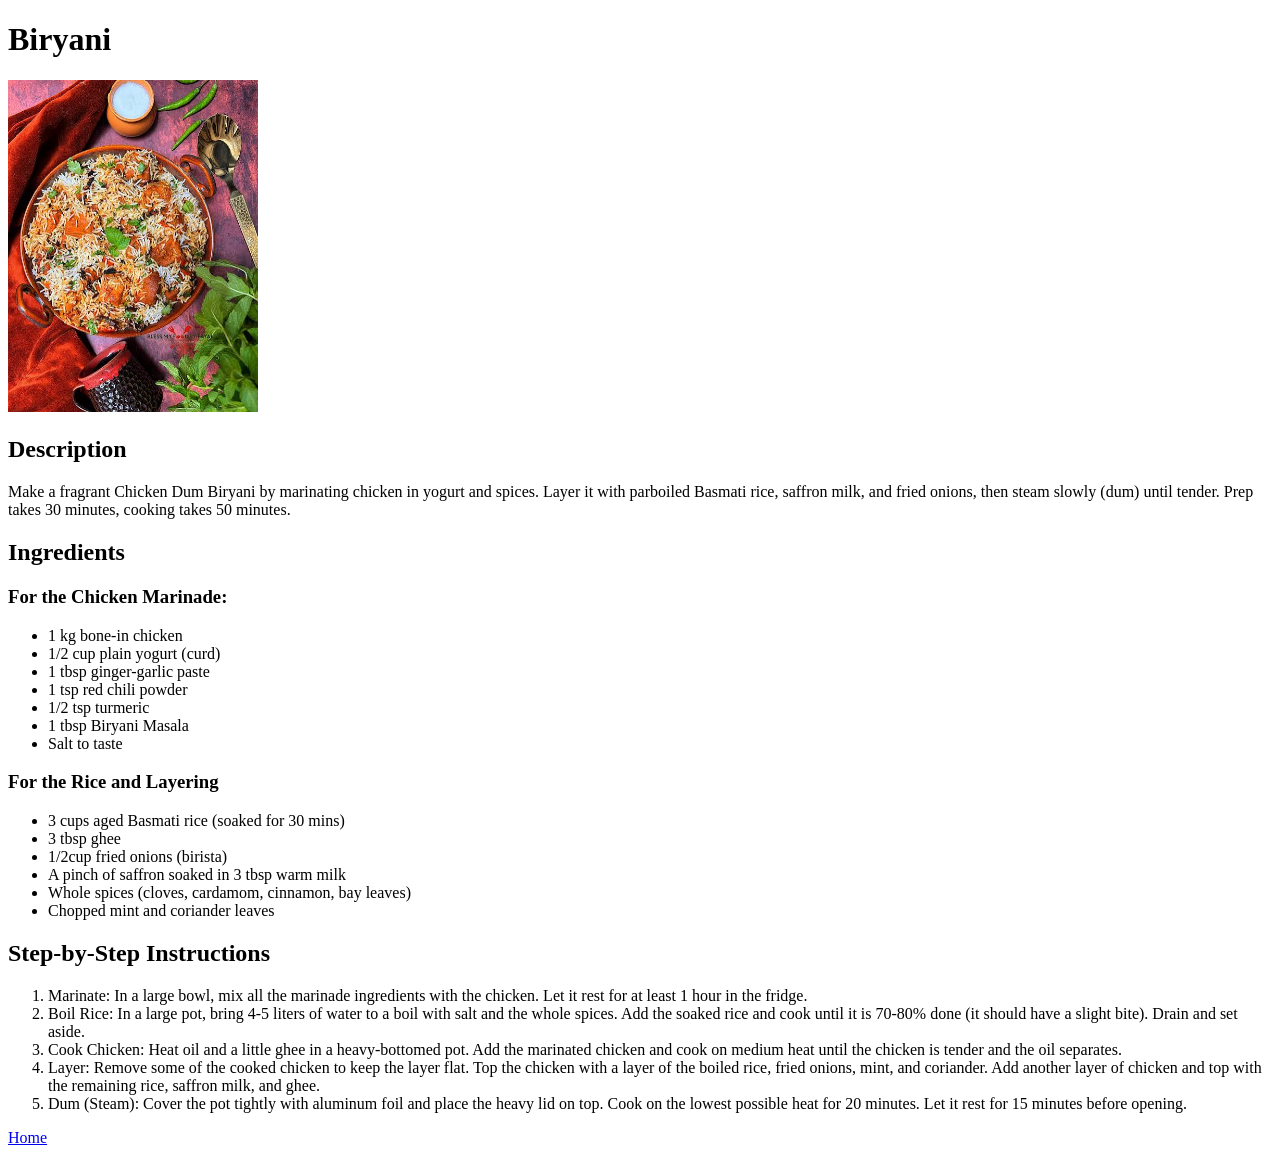
==== recipes/biryani.html @ d8bc10c2 "Rename Biryani file to remove space" ====
<!DOCTYPE html>
<html lang="en">

<head>
    <meta charset="UTF-8">
    <meta name="viewport" content="width=device-width, initial-scale=1.0">
    <title>Biryani Recipe</title>
</head>

<body>
    <h1>Biryani</h1>
    <img src="../images/biryani.jpeg" alt="Biryani" width="250">

    <h2>Description</h2>
    <p>Make a fragrant Chicken Dum Biryani by marinating chicken in yogurt and spices. Layer it with parboiled Basmati
        rice, saffron milk, and fried onions, then steam slowly (dum) until tender. Prep takes 30 minutes, cooking takes
        50 minutes.</p>

    <!-- Ingredients needed: -->
    <h2>Ingredients</h2>

    <h3>For the Chicken Marinade:</h3>
    <ul>
        <li>1 kg bone-in chicken</li>
        <li> 1/2 cup plain yogurt (curd)</li>
        <li>1 tbsp ginger-garlic paste</li>
        <li>1 tsp red chili powder</li>
        <li>1/2 tsp turmeric</li>
        <li>1 tbsp Biryani Masala</li>
        <li>Salt to taste</li>
    </ul>

    <h3>For the Rice and Layering</h3>
    <ul>
        <li>3 cups aged Basmati rice (soaked for 30 mins)</li>
        <li>3 tbsp ghee</li>
        <li>1/2cup fried onions (birista)</li>
        <li>A pinch of saffron soaked in 3 tbsp warm milk</li>
        <li>Whole spices (cloves, cardamom, cinnamon, bay leaves)</li>
        <li>Chopped mint and coriander leaves</li>
    </ul>

    <!-- Instruction to follow -->
    <h2>Step-by-Step Instructions</h2>
    <ol>
        <li>Marinate: In a large bowl, mix all the marinade ingredients with the chicken. Let it rest for at least 1
            hour in the fridge.</li>
        <li>Boil Rice: In a large pot, bring 4-5 liters of water to a boil with salt and the whole spices. Add the
            soaked rice and cook until it is 70-80% done (it should have a slight bite). Drain and set aside.</li>
        <li>Cook Chicken: Heat oil and a little ghee in a heavy-bottomed pot. Add the marinated chicken and cook on
            medium heat until the chicken is tender and the oil separates.</li>
        <li>Layer: Remove some of the cooked chicken to keep the layer flat. Top the chicken with a layer of the boiled
            rice, fried onions, mint, and coriander. Add another layer of chicken and top with the remaining rice,
            saffron milk, and ghee.</li>
        <li>Dum (Steam): Cover the pot tightly with aluminum foil and place the heavy lid on top. Cook on the lowest
            possible heat for 20 minutes. Let it rest for 15 minutes before opening.</li>
    </ol>

    <a href="../index.html">Home</a>
</body>

</html>
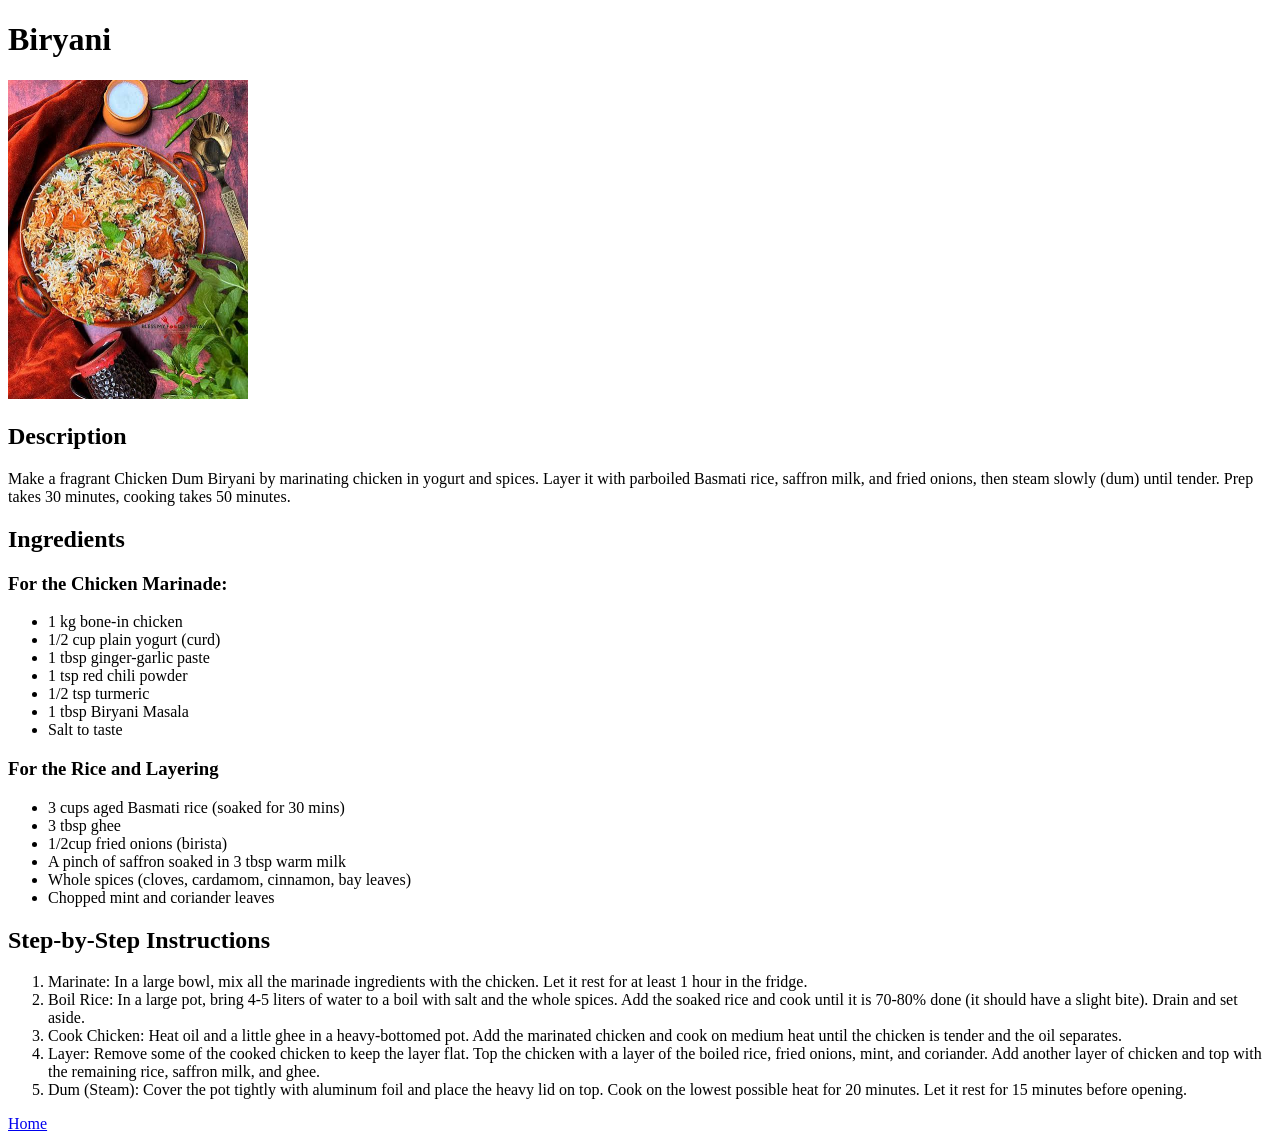
==== commit db8a2b2b: "Fix image size in the Biryani recipe page" ====
--- a/recipes/biryani.html
+++ b/recipes/biryani.html
@@ -9,7 +9,7 @@
 
 <body>
     <h1>Biryani</h1>
-    <img src="../images/biryani.jpeg" alt="Biryani" width="250">
+    <img src="../images/biryani.jpeg" alt="Biryani" width="240">
 
     <h2>Description</h2>
     <p>Make a fragrant Chicken Dum Biryani by marinating chicken in yogurt and spices. Layer it with parboiled Basmati
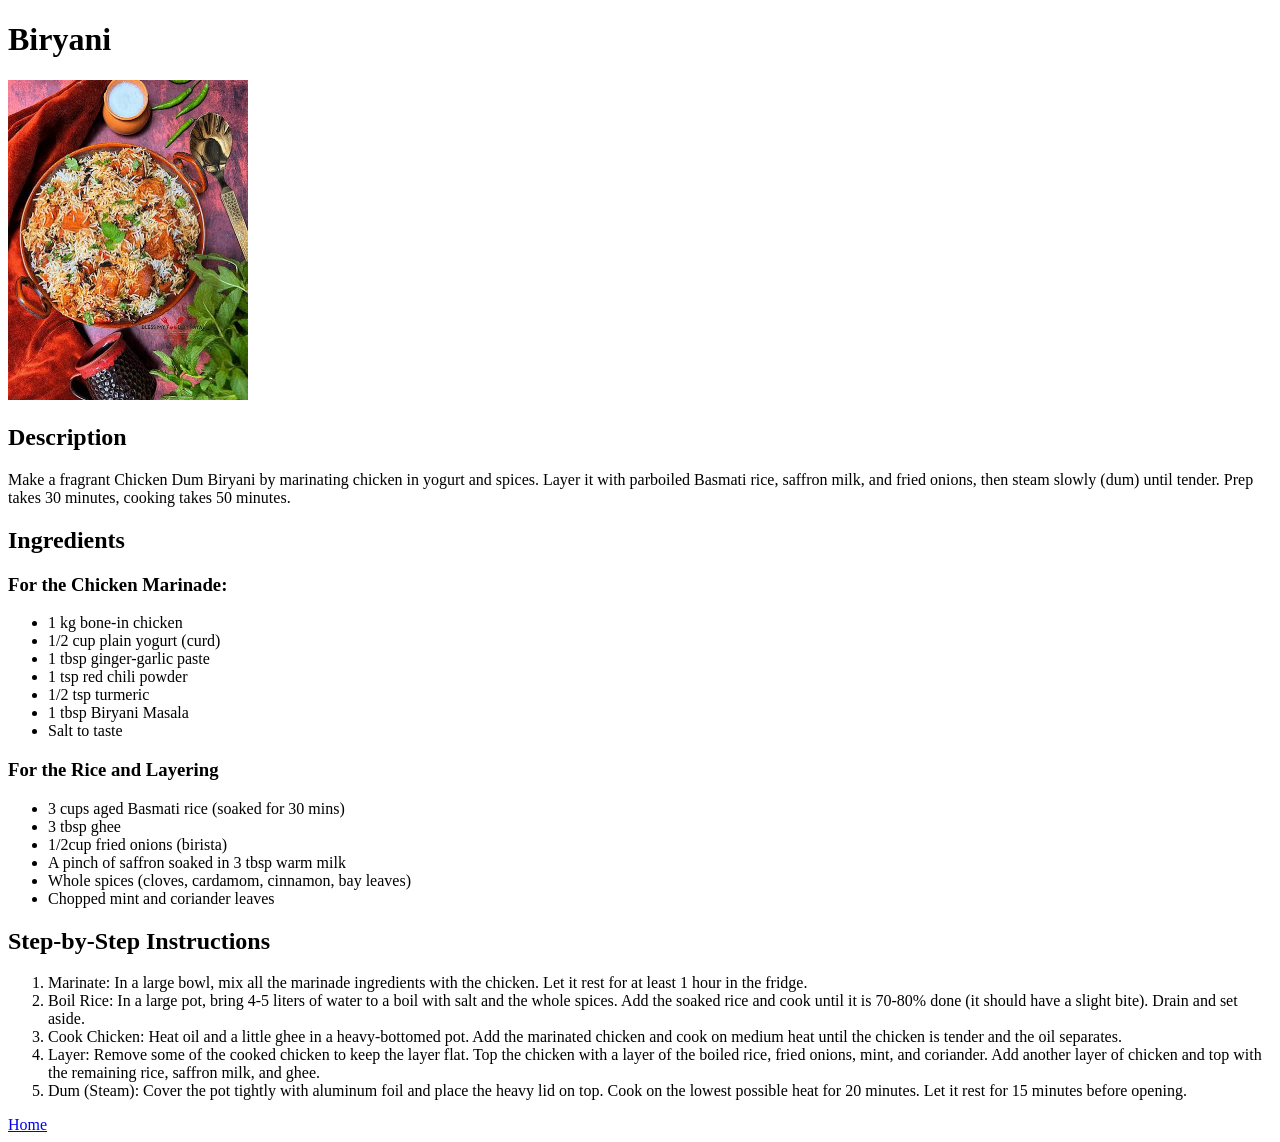
==== commit 34d6f942: "Fix width and height of biryani image in biryani file Prevent content jumping as image load" ====
--- a/recipes/biryani.html
+++ b/recipes/biryani.html
@@ -9,7 +9,7 @@
 
 <body>
     <h1>Biryani</h1>
-    <img src="../images/biryani.jpeg" alt="Biryani" width="240">
+    <img src="../images/biryani.jpeg" alt="Biryani" width="240" height="320">
 
     <h2>Description</h2>
     <p>Make a fragrant Chicken Dum Biryani by marinating chicken in yogurt and spices. Layer it with parboiled Basmati
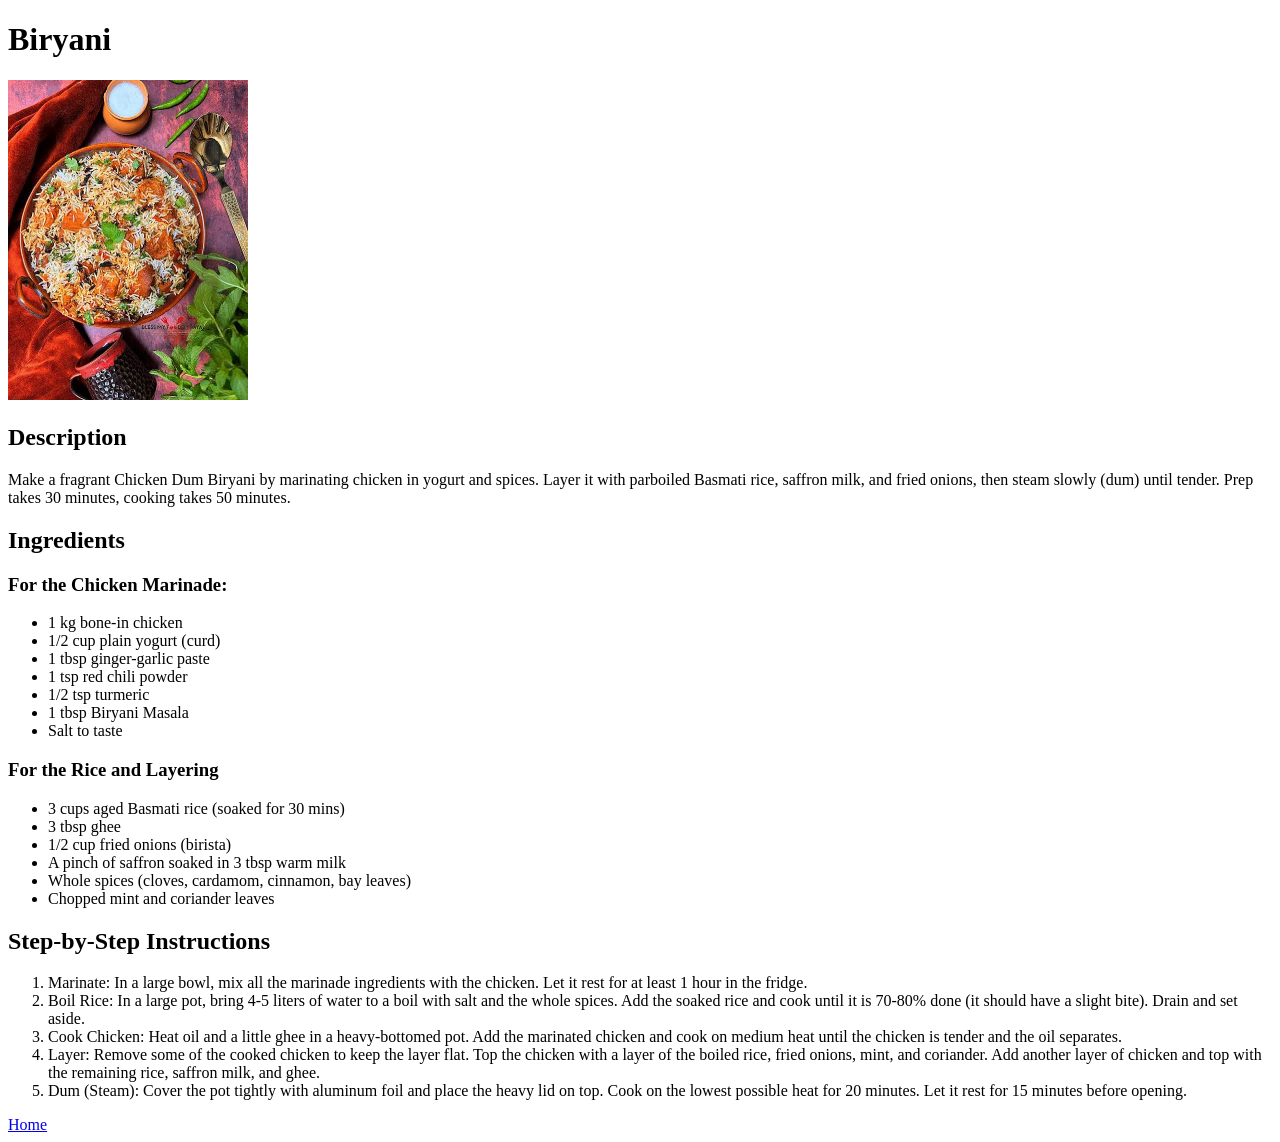
==== commit a61d01d6: "Fix spaces in ingredient list in biryani file" ====
--- a/recipes/biryani.html
+++ b/recipes/biryani.html
@@ -22,7 +22,7 @@
     <h3>For the Chicken Marinade:</h3>
     <ul>
         <li>1 kg bone-in chicken</li>
-        <li> 1/2 cup plain yogurt (curd)</li>
+        <li>1/2 cup plain yogurt (curd)</li>
         <li>1 tbsp ginger-garlic paste</li>
         <li>1 tsp red chili powder</li>
         <li>1/2 tsp turmeric</li>
@@ -34,7 +34,7 @@
     <ul>
         <li>3 cups aged Basmati rice (soaked for 30 mins)</li>
         <li>3 tbsp ghee</li>
-        <li>1/2cup fried onions (birista)</li>
+        <li>1/2 cup fried onions (birista)</li>
         <li>A pinch of saffron soaked in 3 tbsp warm milk</li>
         <li>Whole spices (cloves, cardamom, cinnamon, bay leaves)</li>
         <li>Chopped mint and coriander leaves</li>
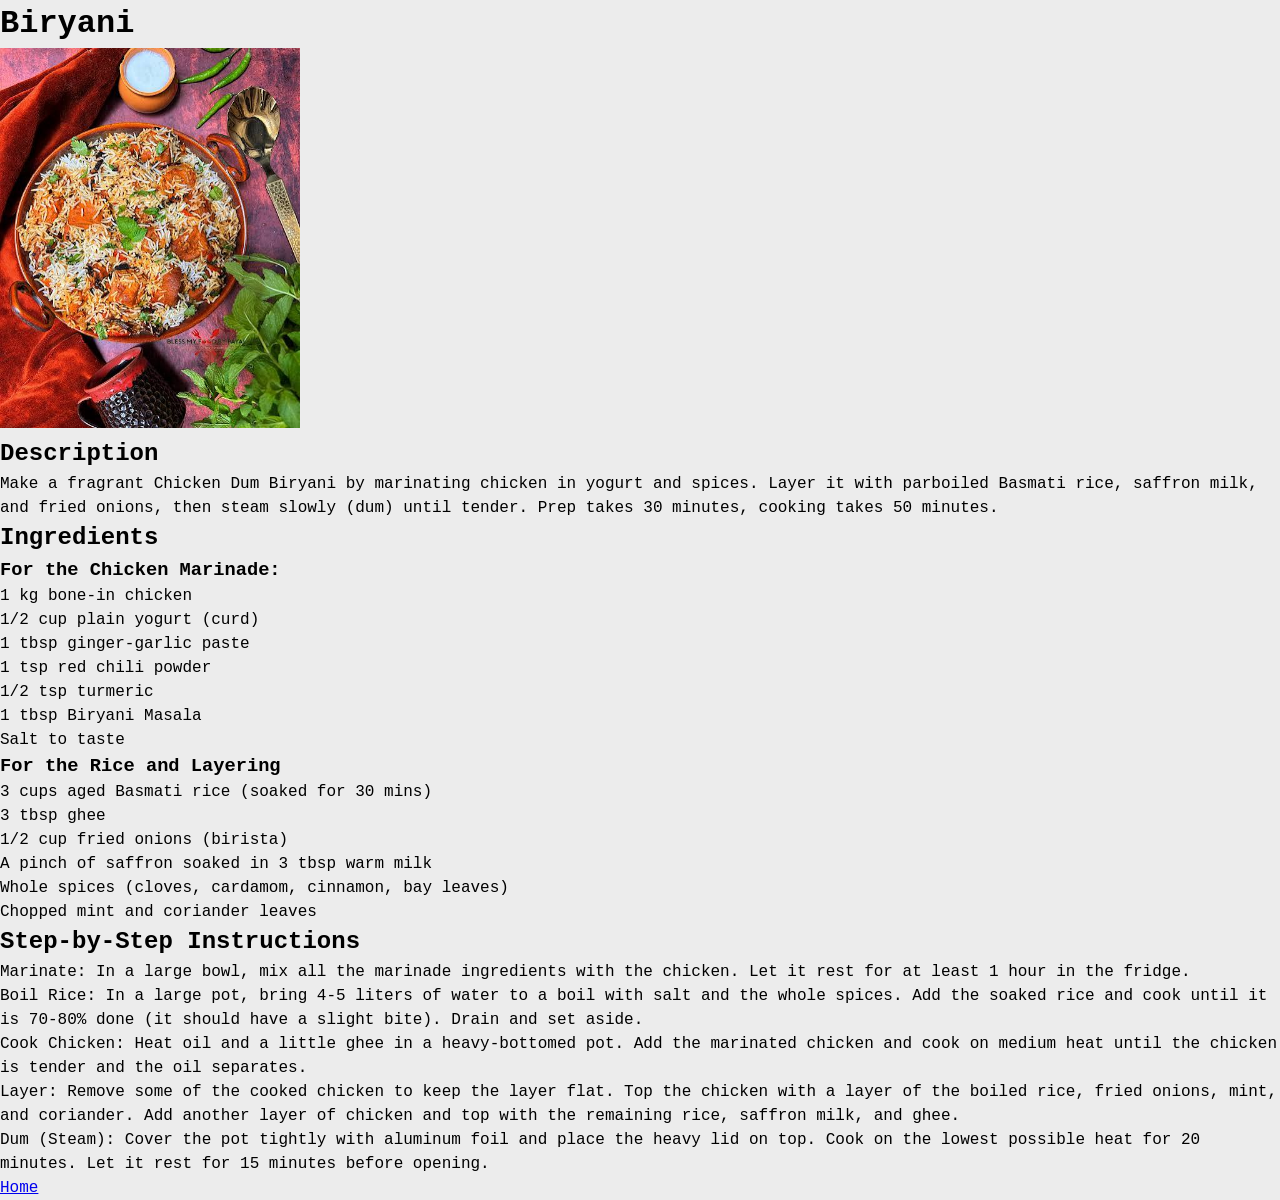
==== commit f4fb63f9: "Restructure biryani page with div wrappers for layout groups" ====
--- a/recipes/biryani.html
+++ b/recipes/biryani.html
@@ -5,58 +5,91 @@
     <meta charset="UTF-8">
     <meta name="viewport" content="width=device-width, initial-scale=1.0">
     <title>Biryani Recipe</title>
+    <link rel="stylesheet" href="../style.css">
 </head>
 
 <body>
-    <h1>Biryani</h1>
-    <img src="../images/biryani.jpeg" alt="Biryani" width="240" height="320">
+    <h1 class="recipe-main-heading">Biryani</h1>
+    <div class="recipe-page">
+        <div class="recipe-img">
+            <img src="../images/biryani.jpeg" alt="Biryani" width="300" height="380">
+        </div>
+        <div class=" recipe-section">
+            <h2 class="section-heading">Description</h2>
+            <div class="description">
+                <p>Make a fragrant Chicken Dum Biryani by marinating chicken in yogurt and spices. Layer it with
+                    parboiled
+                    Basmati
+                    rice, saffron milk, and fried onions, then steam slowly (dum) until tender. Prep takes 30 minutes,
+                    cooking
+                    takes
+                    50 minutes.</p>
+            </div>
+        </div>
 
-    <h2>Description</h2>
-    <p>Make a fragrant Chicken Dum Biryani by marinating chicken in yogurt and spices. Layer it with parboiled Basmati
-        rice, saffron milk, and fried onions, then steam slowly (dum) until tender. Prep takes 30 minutes, cooking takes
-        50 minutes.</p>
+        <!-- Ingredients needed: -->
+        <div class="recipe-section">
+            <h2 class="section-heading">Ingredients</h2>
 
-    <!-- Ingredients needed: -->
-    <h2>Ingredients</h2>
+            <div class="description">
+                <h3>For the Chicken Marinade:</h3>
+                <ul class="recipe-list">
+                    <li>1 kg bone-in chicken</li>
+                    <li>1/2 cup plain yogurt (curd)</li>
+                    <li>1 tbsp ginger-garlic paste</li>
+                    <li>1 tsp red chili powder</li>
+                    <li>1/2 tsp turmeric</li>
+                    <li>1 tbsp Biryani Masala</li>
+                    <li>Salt to taste</li>
+                </ul>
 
-    <h3>For the Chicken Marinade:</h3>
-    <ul>
-        <li>1 kg bone-in chicken</li>
-        <li>1/2 cup plain yogurt (curd)</li>
-        <li>1 tbsp ginger-garlic paste</li>
-        <li>1 tsp red chili powder</li>
-        <li>1/2 tsp turmeric</li>
-        <li>1 tbsp Biryani Masala</li>
-        <li>Salt to taste</li>
-    </ul>
+                <h3>For the Rice and Layering</h3>
+                <ul class="recipe-list">
+                    <li>3 cups aged Basmati rice (soaked for 30 mins)</li>
+                    <li>3 tbsp ghee</li>
+                    <li>1/2 cup fried onions (birista)</li>
+                    <li>A pinch of saffron soaked in 3 tbsp warm milk</li>
+                    <li>Whole spices (cloves, cardamom, cinnamon, bay leaves)</li>
+                    <li>Chopped mint and coriander leaves</li>
+                </ul>
+            </div>
+        </div>
 
-    <h3>For the Rice and Layering</h3>
-    <ul>
-        <li>3 cups aged Basmati rice (soaked for 30 mins)</li>
-        <li>3 tbsp ghee</li>
-        <li>1/2 cup fried onions (birista)</li>
-        <li>A pinch of saffron soaked in 3 tbsp warm milk</li>
-        <li>Whole spices (cloves, cardamom, cinnamon, bay leaves)</li>
-        <li>Chopped mint and coriander leaves</li>
-    </ul>
-
-    <!-- Instruction to follow -->
-    <h2>Step-by-Step Instructions</h2>
-    <ol>
-        <li>Marinate: In a large bowl, mix all the marinade ingredients with the chicken. Let it rest for at least 1
-            hour in the fridge.</li>
-        <li>Boil Rice: In a large pot, bring 4-5 liters of water to a boil with salt and the whole spices. Add the
-            soaked rice and cook until it is 70-80% done (it should have a slight bite). Drain and set aside.</li>
-        <li>Cook Chicken: Heat oil and a little ghee in a heavy-bottomed pot. Add the marinated chicken and cook on
-            medium heat until the chicken is tender and the oil separates.</li>
-        <li>Layer: Remove some of the cooked chicken to keep the layer flat. Top the chicken with a layer of the boiled
-            rice, fried onions, mint, and coriander. Add another layer of chicken and top with the remaining rice,
-            saffron milk, and ghee.</li>
-        <li>Dum (Steam): Cover the pot tightly with aluminum foil and place the heavy lid on top. Cook on the lowest
-            possible heat for 20 minutes. Let it rest for 15 minutes before opening.</li>
-    </ol>
-
-    <a href="../index.html">Home</a>
+        <div class="recipe-section">
+            <!-- Instruction to follow -->
+            <h2 class="section-heading">Step-by-Step Instructions</h2>
+            <div class="description">
+                <ol class="recipe-list">
+                    <li>Marinate: In a large bowl, mix all the marinade ingredients with the chicken. Let it rest for at
+                        least 1
+                        hour in the fridge.</li>
+                    <li>Boil Rice: In a large pot, bring 4-5 liters of water to a boil with salt and the whole spices.
+                        Add
+                        the
+                        soaked rice and cook until it is 70-80% done (it should have a slight bite). Drain and set
+                        aside.
+                    </li>
+                    <li>Cook Chicken: Heat oil and a little ghee in a heavy-bottomed pot. Add the marinated chicken and
+                        cook
+                        on
+                        medium heat until the chicken is tender and the oil separates.</li>
+                    <li>Layer: Remove some of the cooked chicken to keep the layer flat. Top the chicken with a layer of
+                        the
+                        boiled
+                        rice, fried onions, mint, and coriander. Add another layer of chicken and top with the remaining
+                        rice,
+                        saffron milk, and ghee.</li>
+                    <li>Dum (Steam): Cover the pot tightly with aluminum foil and place the heavy lid on top. Cook on
+                        the
+                        lowest
+                        possible heat for 20 minutes. Let it rest for 15 minutes before opening.</li>
+                </ol>
+            </div>
+        </div>
+    </div>
+    <div class="homepage-link">
+        <a href="../index.html">Home</a>
+    </div>
 </body>
 
 </html>
--- a/style.css
+++ b/style.css
@@ -0,0 +1,49 @@
+*{
+    margin:0px;
+    padding:0px;
+    box-sizing: border-box;
+    font-family:'Courier New', Courier, monospace;
+    line-height:1.5;
+}
+
+body{
+    background-color: #ececec;
+}
+
+/* home page */
+
+.main-content{
+    max-width: 600px;
+    padding:24px;
+    margin:12px auto;
+}
+
+.main-heading,
+.link-list{
+    padding: 22px;
+    margin: 10px;
+}
+.main-heading{
+    font-size:32px;
+    font-weight:bold;
+    background-color: #142d4c;
+    color:white;
+    text-align: center;
+}
+
+.link-list{
+    background-color:#9fd3c7;
+    list-style: none;
+}
+
+.recipe{
+    margin-bottom:16px;
+}
+.recipe a{
+    display:inline-block;
+    font-size:22px;
+    padding: 18px;
+    text-decoration:none;
+    color:#141010;
+}
+
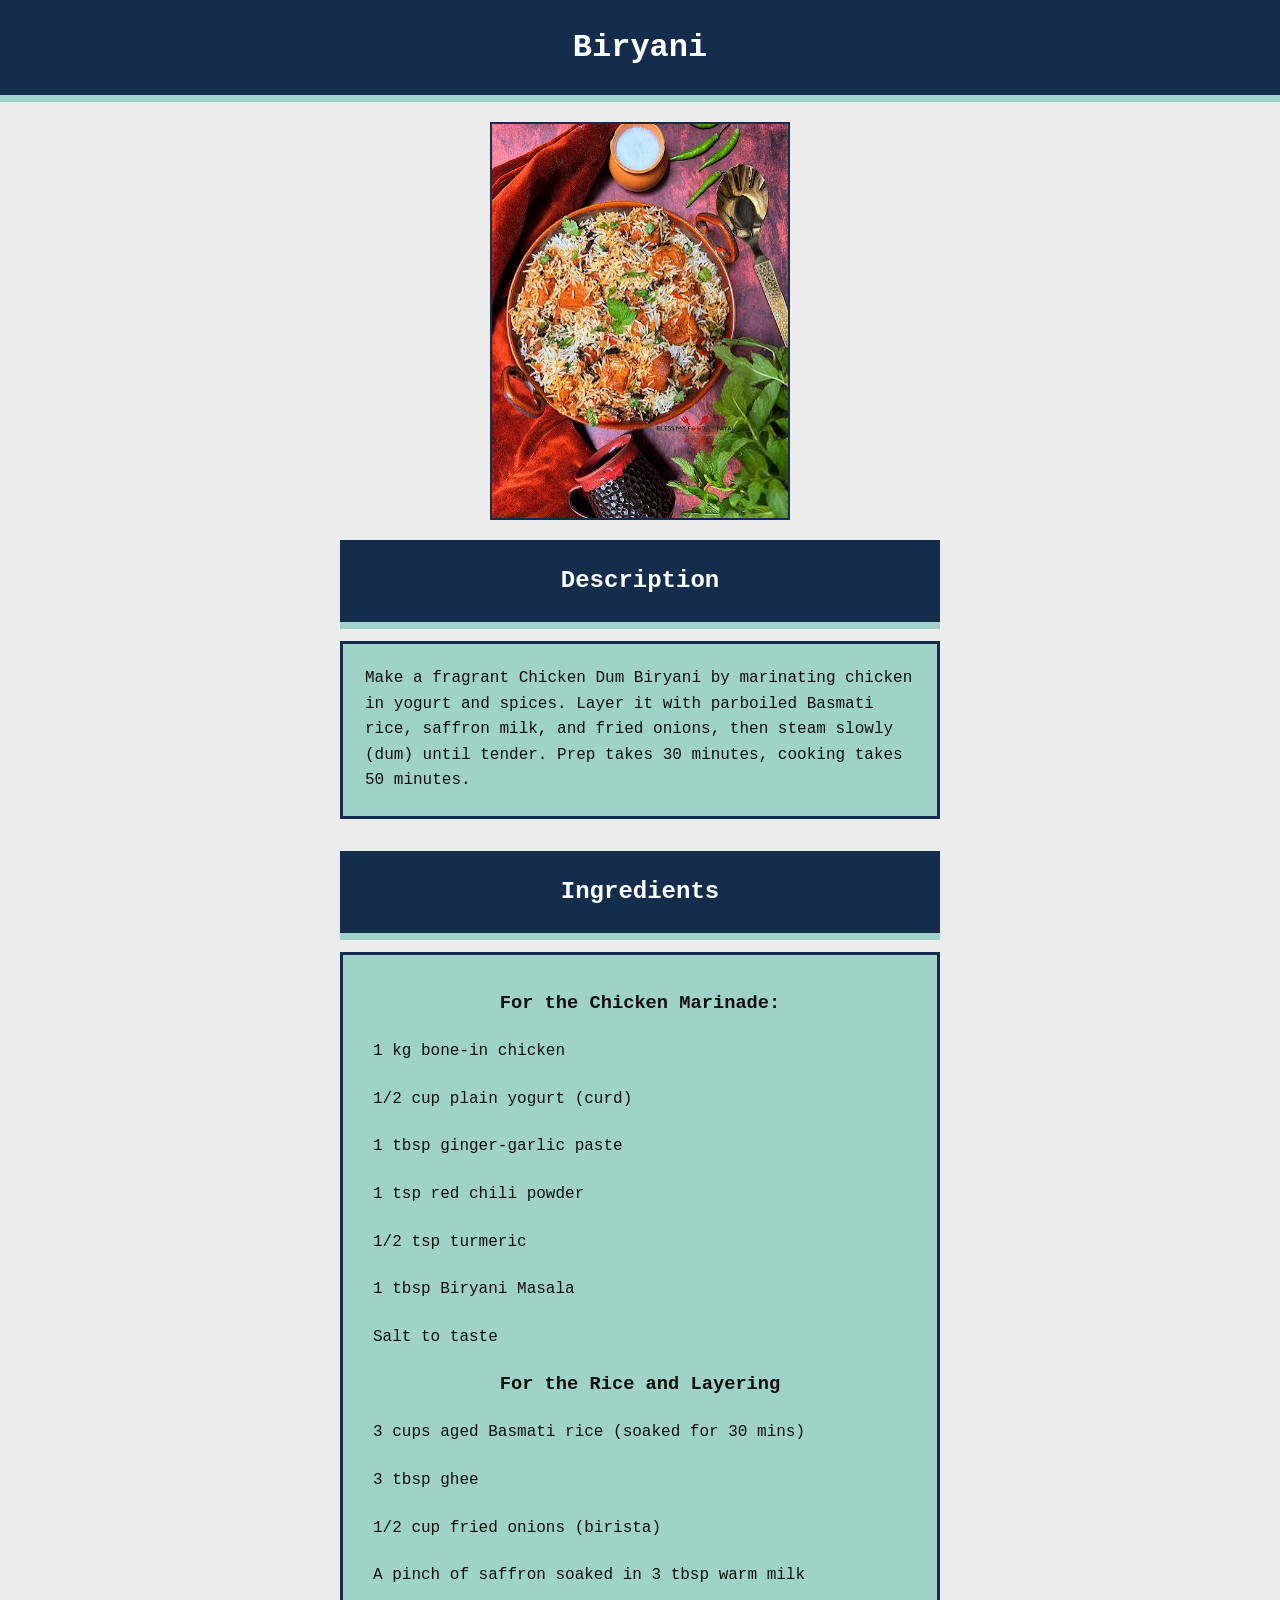
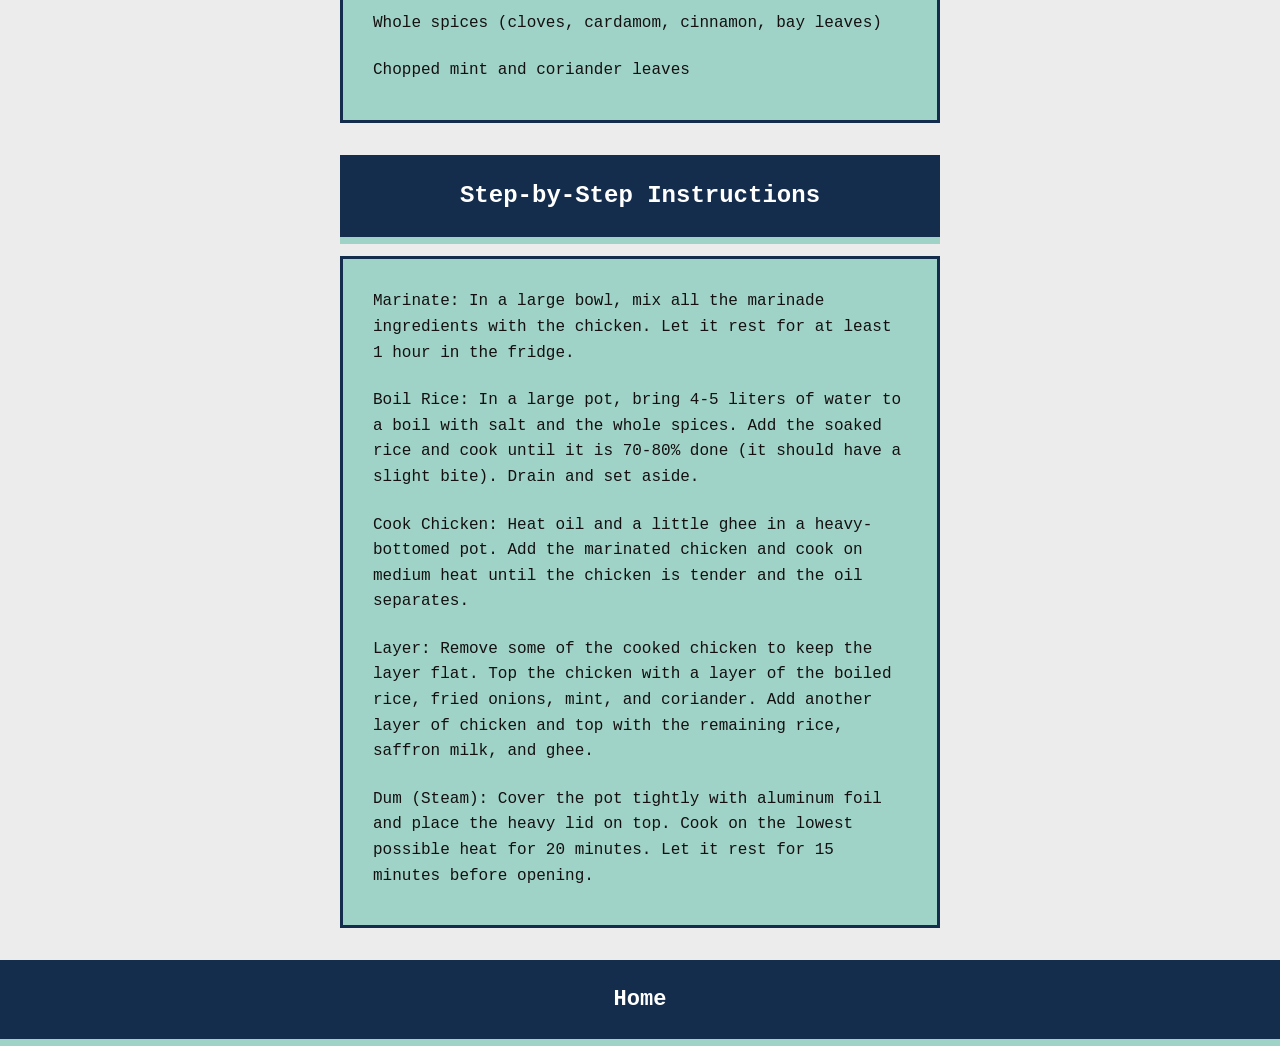
==== commit d317687e: "Fix layout for biryani.html file" ====
--- a/recipes/biryani.html
+++ b/recipes/biryani.html
@@ -19,11 +19,8 @@
             <div class="description">
                 <p>Make a fragrant Chicken Dum Biryani by marinating chicken in yogurt and spices. Layer it with
                     parboiled
-                    Basmati
-                    rice, saffron milk, and fried onions, then steam slowly (dum) until tender. Prep takes 30 minutes,
-                    cooking
-                    takes
-                    50 minutes.</p>
+                    Basmati rice, saffron milk, and fried onions, then steam slowly (dum) until tender. Prep takes 30
+                    minutes, cooking takes 50 minutes.</p>
             </div>
         </div>
 
--- a/style.css
+++ b/style.css
@@ -1,49 +1,114 @@
-*{
-    margin:0px;
-    padding:0px;
+* {
+    margin: 0px;
+    padding: 0px;
     box-sizing: border-box;
-    font-family:'Courier New', Courier, monospace;
-    line-height:1.5;
+    font-family: 'Courier New', Courier, monospace;
+    line-height: 1.6;
 }
 
-body{
+body {
     background-color: #ececec;
 }
 
 /* home page */
 
-.main-content{
+.main-content {
     max-width: 600px;
-    padding:24px;
-    margin:12px auto;
+    padding: 24px;
+    margin: 12px auto;
 }
 
 .main-heading,
-.link-list{
+.link-list {
     padding: 22px;
     margin: 10px;
 }
-.main-heading{
-    font-size:32px;
-    font-weight:bold;
+
+.main-heading {
+    font-size: 32px;
+    font-weight: bold;
     background-color: #142d4c;
-    color:white;
+    color: white;
     text-align: center;
 }
 
-.link-list{
-    background-color:#9fd3c7;
+.link-list {
+    background-color: #9fd3c7;
     list-style: none;
 }
 
-.recipe{
-    margin-bottom:16px;
-}
-.recipe a{
-    display:inline-block;
-    font-size:22px;
-    padding: 18px;
-    text-decoration:none;
-    color:#141010;
+.recipe {
+    margin-bottom: 16px;
 }
 
+.recipe a {
+    display: inline-block;
+    font-size: 22px;
+    padding: 18px;
+    text-decoration: none;
+    color: #141010;
+}
+
+/* first recipe styling(biryani.html) */
+
+.recipe-page {
+    max-width: 600px;
+    margin: 0px auto;
+}
+
+.recipe-main-heading,
+.section-heading,
+.homepage-link {
+    background-color: #142d4c;
+    color: white;
+    text-align: center;
+    padding: 22px;
+    border-bottom: 7px solid #9fd3c7;
+}
+
+
+
+.recipe-img img {
+    display: block;
+    max-width:320px;
+    height: auto;
+    margin: 20px auto;
+    border:2px solid #142d4c;
+}
+.recipe-section{
+    margin-bottom:32px;
+}
+.section-heading {
+    margin-bottom: 12px;
+}
+
+.description {
+    background-color: #9fd3c7;
+    color: #141010;
+    padding: 22px;
+    border:3px solid #142d4c;
+}
+
+
+.description h3 {
+    margin: 12px;
+    text-align: center;
+
+}
+
+.recipe-list {
+    list-style: none;
+}
+
+.recipe-list li {
+    margin-bottom: 6px;
+    /* text-align: justify; */
+    padding: 8px;
+}
+
+.homepage-link a {
+    font-size: 22px;
+    font-weight: bold;
+    color: white;
+    text-decoration: none;
+}
